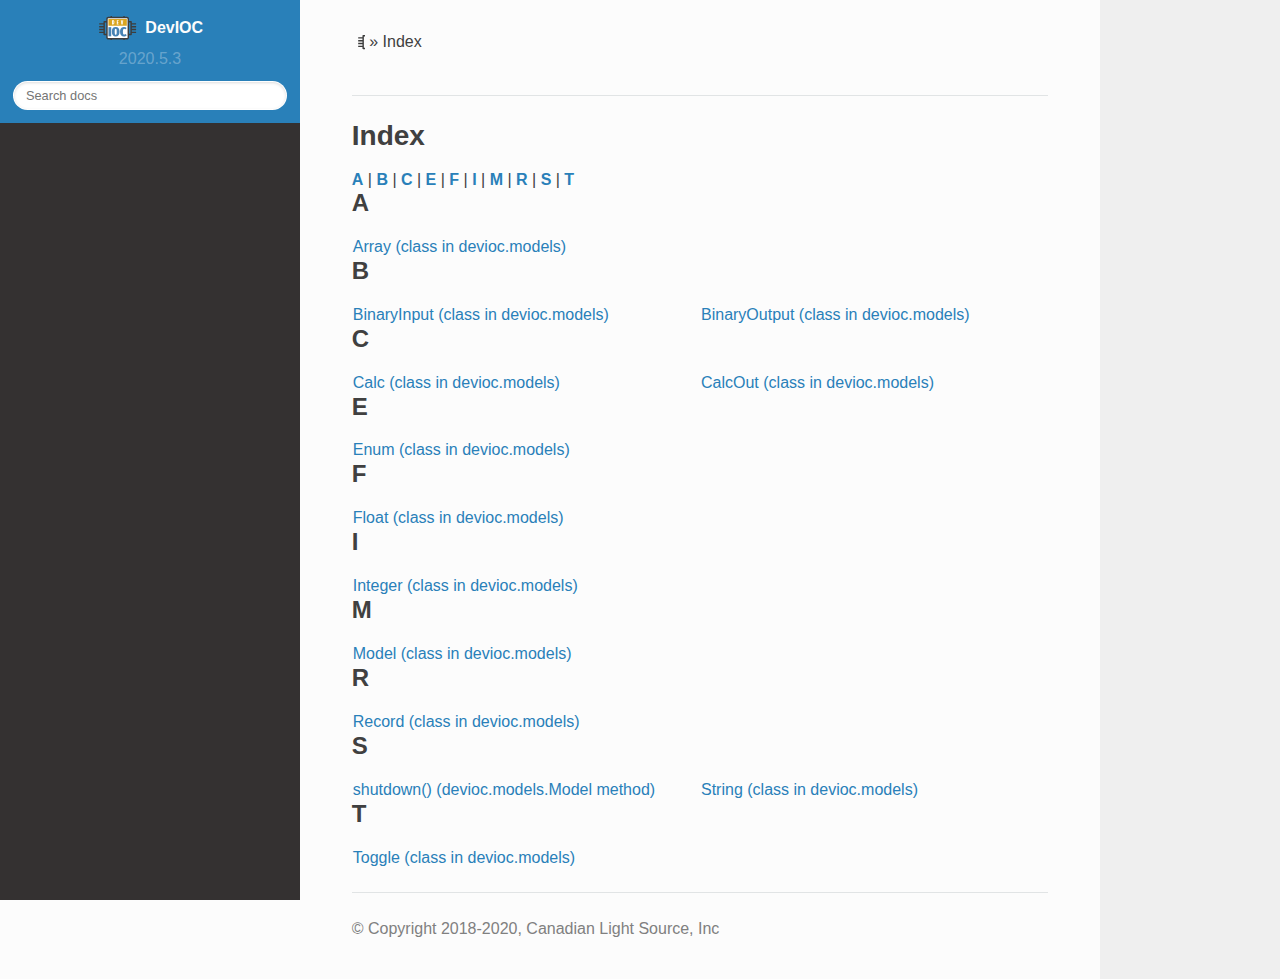
==== genindex.html @ 6c237ff5 "Rebuilt" ====
<!DOCTYPE html>
<html class="writer-html5" lang="en" >
<head>
  <meta charset="utf-8">
  
  <meta name="viewport" content="width=device-width, initial-scale=1.0">
  
  <title>Index &mdash; DevIOC 2020.5.3 documentation</title>
  

  
  <link rel="stylesheet" href="_static/styles.css" type="text/css" />
  <link rel="stylesheet" href="_static/pygments.css" type="text/css" />

  
  
  
  

  
  <!--[if lt IE 9]>
    <script src="_static/js/html5shiv.min.js"></script>
  <![endif]-->
  
    
      <script type="text/javascript" id="documentation_options" data-url_root="./" src="_static/documentation_options.js"></script>
        <script src="_static/jquery.js"></script>
        <script src="_static/underscore.js"></script>
        <script src="_static/doctools.js"></script>
        <script src="_static/language_data.js"></script>
    
    <script type="text/javascript" src="_static/js/theme.js"></script>

    
    <link rel="index" title="Index" href="#" />
    <link rel="search" title="Search" href="search.html" /> 
</head>

<body class="wy-body-for-nav">

   
  <div class="wy-grid-for-nav">
    
    <nav data-toggle="wy-nav-shift" class="wy-nav-side">
      <div class="wy-side-scroll">
        <div class="wy-side-nav-search" >
          

          
            <a href="index.html" class="icon icon-home" alt="Documentation Home"> DevIOC
          

          
          </a>

          
            
            
              <div class="version">
                2020.5.3
              </div>
            
          

          
<div role="search">
  <form id="rtd-search-form" class="wy-form" action="search.html" method="get">
    <input type="text" name="q" placeholder="Search docs" />
    <input type="hidden" name="check_keywords" value="yes" />
    <input type="hidden" name="area" value="default" />
  </form>
</div>

          
        </div>

        
        <div class="wy-menu wy-menu-vertical" data-spy="affix" role="navigation" aria-label="main navigation">
          
            
            
              
            
            
              <!-- Local TOC -->
              <div class="local-toc"></div>
            
          
        </div>
        
      </div>
    </nav>

    <section data-toggle="wy-nav-shift" class="wy-nav-content-wrap">

      
      <nav class="wy-nav-top" aria-label="top navigation">
        
          <i data-toggle="wy-nav-top" class="fa fa-bars"></i>
          <a href="index.html">DevIOC</a>
        
      </nav>


      <div class="wy-nav-content">
        
        <div class="rst-content">
        
          















<div role="navigation" aria-label="breadcrumbs navigation">

  <ul class="wy-breadcrumbs">
    
      <li><a href="index.html" class="icon icon-home"></a> &raquo;</li>
        
      <li>Index</li>
    
    
      <li class="wy-breadcrumbs-aside">
        
            
        
      </li>
    
  </ul>

  
  <hr/>
</div>
          <div role="main" class="document" itemscope="itemscope" itemtype="http://schema.org/Article">
           <div itemprop="articleBody">
            

<h1 id="index">Index</h1>

<div class="genindex-jumpbox">
 <a href="#A"><strong>A</strong></a>
 | <a href="#B"><strong>B</strong></a>
 | <a href="#C"><strong>C</strong></a>
 | <a href="#E"><strong>E</strong></a>
 | <a href="#F"><strong>F</strong></a>
 | <a href="#I"><strong>I</strong></a>
 | <a href="#M"><strong>M</strong></a>
 | <a href="#R"><strong>R</strong></a>
 | <a href="#S"><strong>S</strong></a>
 | <a href="#T"><strong>T</strong></a>
 
</div>
<h2 id="A">A</h2>
<table style="width: 100%" class="indextable genindextable"><tr>
  <td style="width: 33%; vertical-align: top;"><ul>
      <li><a href="index.html#devioc.models.Array">Array (class in devioc.models)</a>
</li>
  </ul></td>
</tr></table>

<h2 id="B">B</h2>
<table style="width: 100%" class="indextable genindextable"><tr>
  <td style="width: 33%; vertical-align: top;"><ul>
      <li><a href="index.html#devioc.models.BinaryInput">BinaryInput (class in devioc.models)</a>
</li>
  </ul></td>
  <td style="width: 33%; vertical-align: top;"><ul>
      <li><a href="index.html#devioc.models.BinaryOutput">BinaryOutput (class in devioc.models)</a>
</li>
  </ul></td>
</tr></table>

<h2 id="C">C</h2>
<table style="width: 100%" class="indextable genindextable"><tr>
  <td style="width: 33%; vertical-align: top;"><ul>
      <li><a href="index.html#devioc.models.Calc">Calc (class in devioc.models)</a>
</li>
  </ul></td>
  <td style="width: 33%; vertical-align: top;"><ul>
      <li><a href="index.html#devioc.models.CalcOut">CalcOut (class in devioc.models)</a>
</li>
  </ul></td>
</tr></table>

<h2 id="E">E</h2>
<table style="width: 100%" class="indextable genindextable"><tr>
  <td style="width: 33%; vertical-align: top;"><ul>
      <li><a href="index.html#devioc.models.Enum">Enum (class in devioc.models)</a>
</li>
  </ul></td>
</tr></table>

<h2 id="F">F</h2>
<table style="width: 100%" class="indextable genindextable"><tr>
  <td style="width: 33%; vertical-align: top;"><ul>
      <li><a href="index.html#devioc.models.Float">Float (class in devioc.models)</a>
</li>
  </ul></td>
</tr></table>

<h2 id="I">I</h2>
<table style="width: 100%" class="indextable genindextable"><tr>
  <td style="width: 33%; vertical-align: top;"><ul>
      <li><a href="index.html#devioc.models.Integer">Integer (class in devioc.models)</a>
</li>
  </ul></td>
</tr></table>

<h2 id="M">M</h2>
<table style="width: 100%" class="indextable genindextable"><tr>
  <td style="width: 33%; vertical-align: top;"><ul>
      <li><a href="index.html#devioc.models.Model">Model (class in devioc.models)</a>
</li>
  </ul></td>
</tr></table>

<h2 id="R">R</h2>
<table style="width: 100%" class="indextable genindextable"><tr>
  <td style="width: 33%; vertical-align: top;"><ul>
      <li><a href="index.html#devioc.models.Record">Record (class in devioc.models)</a>
</li>
  </ul></td>
</tr></table>

<h2 id="S">S</h2>
<table style="width: 100%" class="indextable genindextable"><tr>
  <td style="width: 33%; vertical-align: top;"><ul>
      <li><a href="index.html#devioc.models.Model.shutdown">shutdown() (devioc.models.Model method)</a>
</li>
  </ul></td>
  <td style="width: 33%; vertical-align: top;"><ul>
      <li><a href="index.html#devioc.models.String">String (class in devioc.models)</a>
</li>
  </ul></td>
</tr></table>

<h2 id="T">T</h2>
<table style="width: 100%" class="indextable genindextable"><tr>
  <td style="width: 33%; vertical-align: top;"><ul>
      <li><a href="index.html#devioc.models.Toggle">Toggle (class in devioc.models)</a>
</li>
  </ul></td>
</tr></table>



           </div>
           
          </div>
          <footer>
  

  <hr/>

  <div role="contentinfo">
    <p>
        
        &copy; Copyright 2018-2020, Canadian Light Source, Inc

    </p>
  </div> 

</footer>

        </div>
      </div>

    </section>

  </div>
  

  <script type="text/javascript">
      jQuery(function () {
          SphinxRtdTheme.Navigation.enable(true);
      });
  </script>

  
  
    
   

</body>
</html>
---- _static/styles.css ----
@import 'css/theme.css';  /* for RTD */



tt, code, kbd, pre, samp {
	font-family: "Fira Mono", Consolas, Menlo, Monaco, "Courier New", Courier, monospace;
	font-variant-ligatures: no-common-ligatures;
	text-rendering: optimizeSpeed;
}

pre {
    white-space: pre-wrap;
    word-wrap: break-word;
    padding: 1.5rem;
}

.rst-content pre, .rst-content kbd, .rst-content samp,
.rst-content tt, .rst-content tt, .rst-content code,
.rst-content pre.literal-block, .rst-content div[class^="highlight"] pre, .rst-content .linenodiv pre
{
	font-family: "Fira Mono", "Fira Code", Consolas, Menlo, Monaco, "Courier New", Courier, monospace;
}

.rst-content pre.literal-block, .rst-content div[class^="highlight"] pre, .rst-content .linenodiv pre {
	font-size: 14px;
    white-space: pre-wrap;
    word-wrap: break-word;
    padding: 1.5rem

}

.rst-content dl:not(.docutils) dt {
	border-top: solid 1px #6ab0de;
}

.rst-content dl:not(.docutils) tt.descclassname,
.rst-content dl:not(.docutils) code.descclassname {
	font-weight: 200;
}

.rst-content dl:not(.docutils) .property {
	font-variant: small-caps;
	color: gray;
    font-weight: 200;
}


.rst-content dl:not(.docutils) dl dt {
	border: none;
    background: transparent;
    padding: 0.25rem 0;
}

.rst-content dl:not(.docutils) dl:not(.field-list) > dt {
    border-bottom: 1px dotted rgba(0, 0, 0, 0.2);
}

dl.method > dd {
    margin: 0;
}

.rst-content dl p{
	margin-bottom: 0.25rem !important;
}

.wy-table-responsive table td, .wy-table-responsive table th {
	white-space: normal;
}

.wy-side-nav-search input[type="text"] {
    border-color: transparent;
}

.wy-nav-content {
    margin: initial;
}

a.icon-home, a.icon-home:hover {
    display: inline-block;
    padding: 4px 4px 4px 21px;
    background: transparent url(icon.svg) center left no-repeat;
    background-size: 3em;
    margin-top: 0.2em;
    margin-bottom: 1em;
    padding-left: 2.5em;
}


.fa-home::before, .icon-home::before {
    content: "";
    margin-right: 0.5rem;
}

.wy-nav-top a {
    margin: -2em;
    background: transparent url(icon.svg) center left no-repeat;
    background-size: 2em;
    padding: 4px 4px 4px 24px;
}

.rst-content dl:not(.docutils) dt {
	display: block;
	margin: 6px 0;
	font-size: inherit;
}

dl.field-list > dt, dl.class > dd > p.rubric, dl.method > dd > dl.simple > dt {
    font-style: italic;
    font-weight: 200;
    color: #777 !important;
    margin-top: 1rem !important;
    margin-bottom: 0 !important;
}
---- _static/pygments.css ----
pre { line-height: 125%; }
td.linenos pre { color: #000000; background-color: #f0f0f0; padding-left: 5px; padding-right: 5px; }
span.linenos { color: #000000; background-color: #f0f0f0; padding-left: 5px; padding-right: 5px; }
td.linenos pre.special { color: #000000; background-color: #ffffc0; padding-left: 5px; padding-right: 5px; }
span.linenos.special { color: #000000; background-color: #ffffc0; padding-left: 5px; padding-right: 5px; }
.highlight .hll { background-color: #ffffcc }
.highlight { background: #f8f8f8; }
.highlight .c { color: #408080; font-style: italic } /* Comment */
.highlight .err { border: 1px solid #FF0000 } /* Error */
.highlight .k { color: #008000; font-weight: bold } /* Keyword */
.highlight .o { color: #666666 } /* Operator */
.highlight .ch { color: #408080; font-style: italic } /* Comment.Hashbang */
.highlight .cm { color: #408080; font-style: italic } /* Comment.Multiline */
.highlight .cp { color: #BC7A00 } /* Comment.Preproc */
.highlight .cpf { color: #408080; font-style: italic } /* Comment.PreprocFile */
.highlight .c1 { color: #408080; font-style: italic } /* Comment.Single */
.highlight .cs { color: #408080; font-style: italic } /* Comment.Special */
.highlight .gd { color: #A00000 } /* Generic.Deleted */
.highlight .ge { font-style: italic } /* Generic.Emph */
.highlight .gr { color: #FF0000 } /* Generic.Error */
.highlight .gh { color: #000080; font-weight: bold } /* Generic.Heading */
.highlight .gi { color: #00A000 } /* Generic.Inserted */
.highlight .go { color: #888888 } /* Generic.Output */
.highlight .gp { color: #000080; font-weight: bold } /* Generic.Prompt */
.highlight .gs { font-weight: bold } /* Generic.Strong */
.highlight .gu { color: #800080; font-weight: bold } /* Generic.Subheading */
.highlight .gt { color: #0044DD } /* Generic.Traceback */
.highlight .kc { color: #008000; font-weight: bold } /* Keyword.Constant */
.highlight .kd { color: #008000; font-weight: bold } /* Keyword.Declaration */
.highlight .kn { color: #008000; font-weight: bold } /* Keyword.Namespace */
.highlight .kp { color: #008000 } /* Keyword.Pseudo */
.highlight .kr { color: #008000; font-weight: bold } /* Keyword.Reserved */
.highlight .kt { color: #B00040 } /* Keyword.Type */
.highlight .m { color: #666666 } /* Literal.Number */
.highlight .s { color: #BA2121 } /* Literal.String */
.highlight .na { color: #7D9029 } /* Name.Attribute */
.highlight .nb { color: #008000 } /* Name.Builtin */
.highlight .nc { color: #0000FF; font-weight: bold } /* Name.Class */
.highlight .no { color: #880000 } /* Name.Constant */
.highlight .nd { color: #AA22FF } /* Name.Decorator */
.highlight .ni { color: #999999; font-weight: bold } /* Name.Entity */
.highlight .ne { color: #D2413A; font-weight: bold } /* Name.Exception */
.highlight .nf { color: #0000FF } /* Name.Function */
.highlight .nl { color: #A0A000 } /* Name.Label */
.highlight .nn { color: #0000FF; font-weight: bold } /* Name.Namespace */
.highlight .nt { color: #008000; font-weight: bold } /* Name.Tag */
.highlight .nv { color: #19177C } /* Name.Variable */
.highlight .ow { color: #AA22FF; font-weight: bold } /* Operator.Word */
.highlight .w { color: #bbbbbb } /* Text.Whitespace */
.highlight .mb { color: #666666 } /* Literal.Number.Bin */
.highlight .mf { color: #666666 } /* Literal.Number.Float */
.highlight .mh { color: #666666 } /* Literal.Number.Hex */
.highlight .mi { color: #666666 } /* Literal.Number.Integer */
.highlight .mo { color: #666666 } /* Literal.Number.Oct */
.highlight .sa { color: #BA2121 } /* Literal.String.Affix */
.highlight .sb { color: #BA2121 } /* Literal.String.Backtick */
.highlight .sc { color: #BA2121 } /* Literal.String.Char */
.highlight .dl { color: #BA2121 } /* Literal.String.Delimiter */
.highlight .sd { color: #BA2121; font-style: italic } /* Literal.String.Doc */
.highlight .s2 { color: #BA2121 } /* Literal.String.Double */
.highlight .se { color: #BB6622; font-weight: bold } /* Literal.String.Escape */
.highlight .sh { color: #BA2121 } /* Literal.String.Heredoc */
.highlight .si { color: #BB6688; font-weight: bold } /* Literal.String.Interpol */
.highlight .sx { color: #008000 } /* Literal.String.Other */
.highlight .sr { color: #BB6688 } /* Literal.String.Regex */
.highlight .s1 { color: #BA2121 } /* Literal.String.Single */
.highlight .ss { color: #19177C } /* Literal.String.Symbol */
.highlight .bp { color: #008000 } /* Name.Builtin.Pseudo */
.highlight .fm { color: #0000FF } /* Name.Function.Magic */
.highlight .vc { color: #19177C } /* Name.Variable.Class */
.highlight .vg { color: #19177C } /* Name.Variable.Global */
.highlight .vi { color: #19177C } /* Name.Variable.Instance */
.highlight .vm { color: #19177C } /* Name.Variable.Magic */
.highlight .il { color: #666666 } /* Literal.Number.Integer.Long */
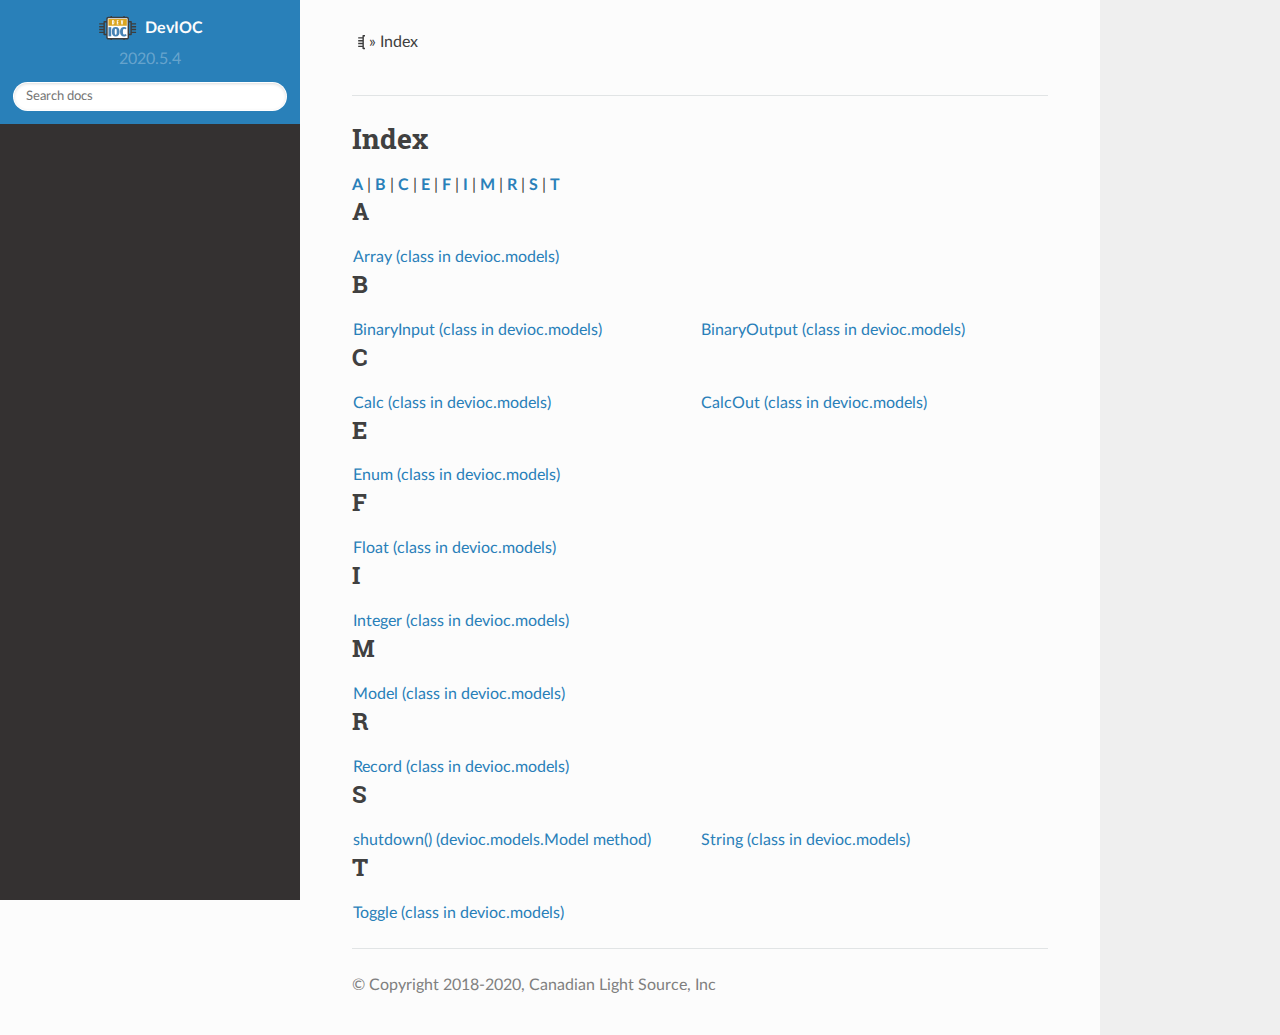
==== commit 19e3b5a4: "Rebuilt" ====
--- a/genindex.html
+++ b/genindex.html
@@ -7,7 +7,7 @@
   
   <meta name="viewport" content="width=device-width, initial-scale=1.0">
   
-  <title>Index &mdash; DevIOC 2020.5.3 documentation</title>
+  <title>Index &mdash; DevIOC 2020.5.4 documentation</title>
   
 
   
@@ -59,7 +59,7 @@
             
             
               <div class="version">
-                2020.5.3
+                2020.5.4
               </div>
             
           
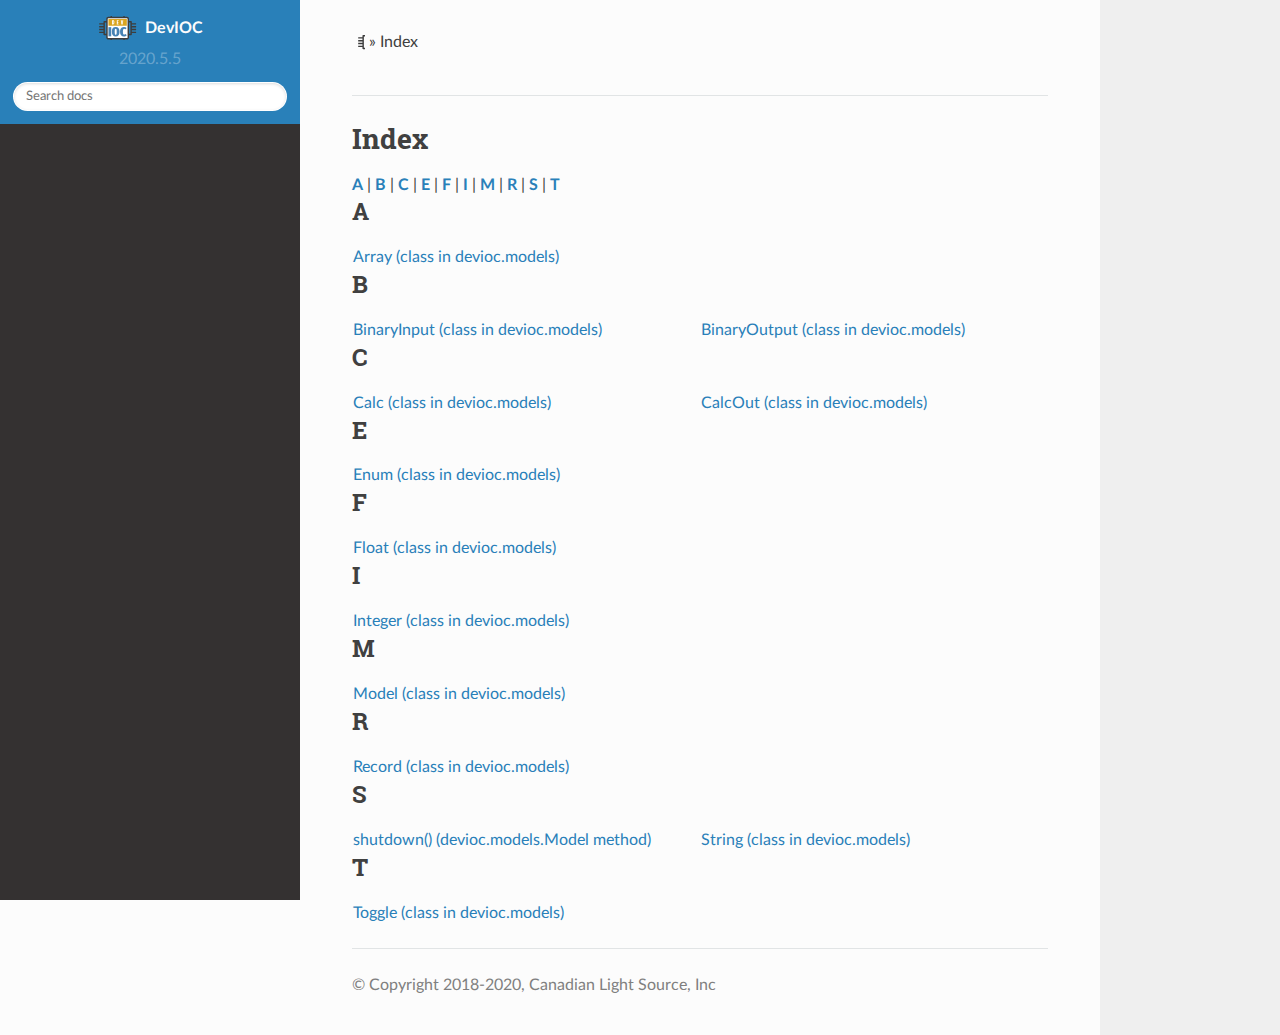
==== commit 35a8a1a7: "Rebuild" ====
--- a/genindex.html
+++ b/genindex.html
@@ -7,7 +7,7 @@
   
   <meta name="viewport" content="width=device-width, initial-scale=1.0">
   
-  <title>Index &mdash; DevIOC 2020.5.4 documentation</title>
+  <title>Index &mdash; DevIOC 2020.5.5 documentation</title>
   
 
   
@@ -59,7 +59,7 @@
             
             
               <div class="version">
-                2020.5.4
+                2020.5.5
               </div>
             
           
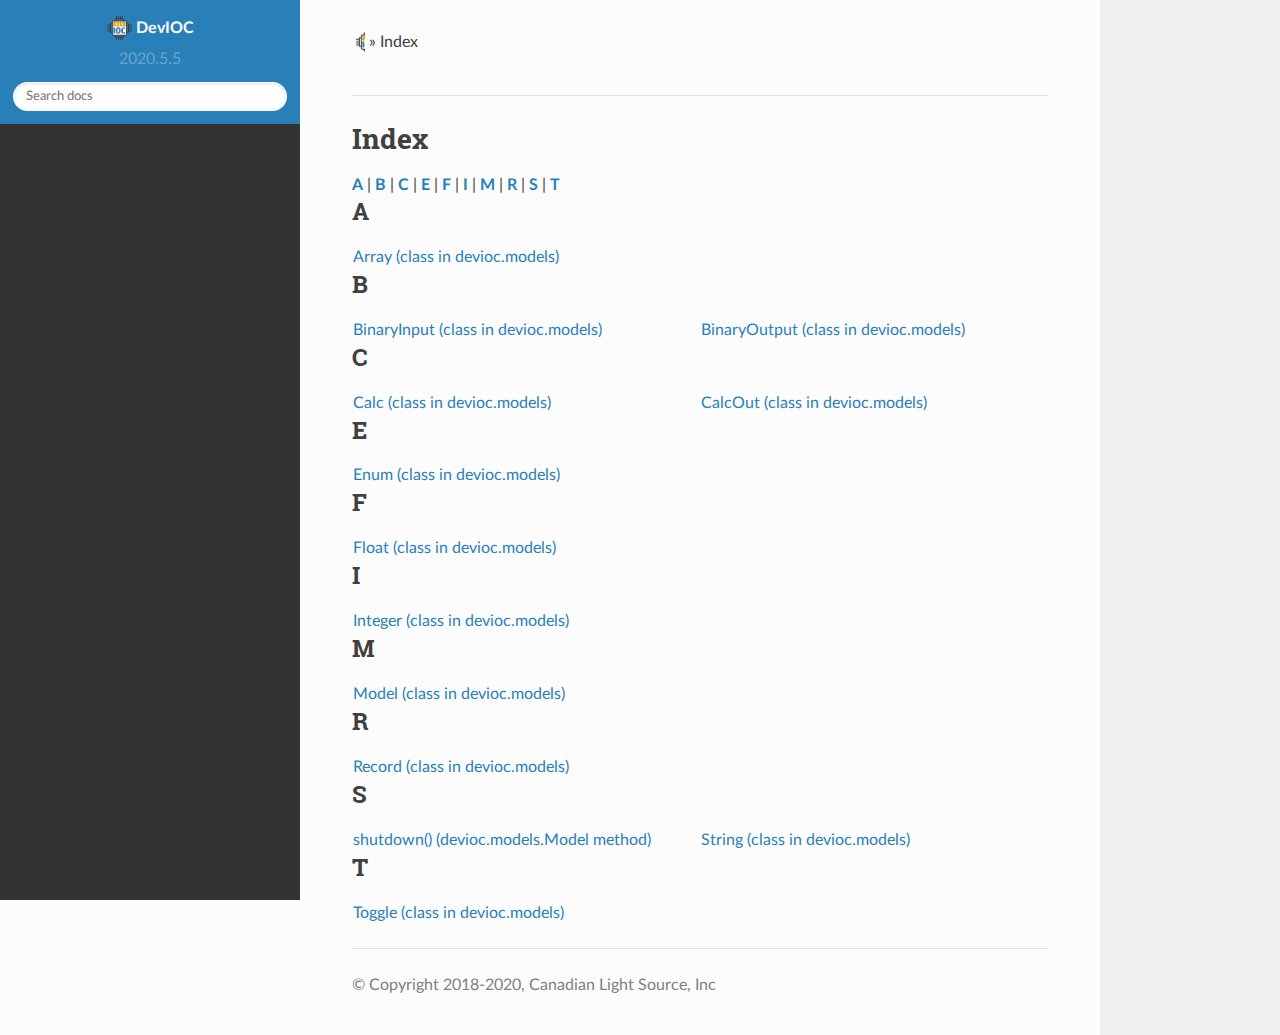
==== commit d7acaca6: "Rebuild" ====
--- a/genindex.html
+++ b/genindex.html
@@ -11,7 +11,7 @@
   
 
   
-  <link rel="stylesheet" href="_static/styles.css" type="text/css" />
+  <link rel="stylesheet" href="_static/css/styles.css" type="text/css" />
   <link rel="stylesheet" href="_static/pygments.css" type="text/css" />
 
   
--- a/_static/css/styles.css
+++ b/_static/css/styles.css
@@ -0,0 +1,129 @@
+@import 'theme.css';  /* for RTD */
+
+
+
+tt, code, kbd, pre, samp, code {
+	font-family: "Fira Mono", "Fira Code", Consolas, Menlo, Monaco, "Courier New", Courier, monospace !important;
+	font-variant-ligatures: no-common-ligatures;
+	text-rendering: optimizeSpeed;
+}
+
+pre {
+    white-space: pre-wrap;
+    word-wrap: break-word;
+    padding: 1.5rem;
+}
+
+.rst-content pre.literal-block, .rst-content div[class^="highlight"] pre, .rst-content .linenodiv pre {
+	font-size: 14px;
+    white-space: pre-wrap;
+    word-wrap: break-word;
+    padding: 1.5rem
+
+}
+
+.rst-content dl.class > dt {
+	border-top: solid 1px #6ab0de !important;
+    border-bottom: none !important;
+    width: 100%;
+}
+
+.rst-content dl.method > dt {
+    background: none !important;
+	border: none !important;
+    border-bottom: 1px dotted rgba(0, 0, 0, 0.3) !important;
+    padding-left: 0 !important;
+    width: 100%;
+}
+
+.rst-content dl:not(.docutils) tt.descclassname,
+.rst-content dl:not(.docutils) code.descclassname,
+.rst-content code.sig-prename.descclassname
+{
+	font-weight: 200 !important;
+}
+
+.rst-content dl:not(.docutils) .property {
+	font-variant: small-caps;
+	color: gray;
+    font-weight: 200;
+}
+
+
+.rst-content dl:not(.docutils) dl dt {
+	border: none;
+    background: transparent;
+    padding: 0.25rem 0;
+}
+
+dl.method > dd {
+    margin: 0;
+}
+
+.rst-content dl p{
+	margin-bottom: 0.25rem !important;
+}
+
+.wy-table-responsive table td, .wy-table-responsive table th {
+	white-space: normal;
+}
+
+.wy-side-nav-search input[type="text"] {
+    border-color: transparent;
+}
+
+.wy-nav-content {
+    margin: initial;
+}
+
+a.icon-home, a.icon-home:hover {
+    display: inline-block;
+    padding: 4px 4px 4px 21px;
+    background: transparent url(../icon.svg) center left no-repeat;
+    background-size: 2em;
+    margin-top: 0.2em;
+    margin-bottom: 1em;
+}
+
+
+.fa-home::before, .icon-home::before {
+    content: "";
+    margin-right: 0.5rem;
+}
+
+.wy-nav-top a {
+    margin: -2em;
+    background: transparent url(../icon.svg) center left no-repeat;
+    background-size: 2em;
+    padding: 4px 4px 4px 24px;
+}
+
+.rst-content dl:not(.docutils) dt {
+	display: block;
+	margin: 6px 0;
+	font-size: inherit;
+}
+
+dl.field-list > dt,
+dl.class > dd > p.rubric,
+dl.method > dd > dl.simple > dt {
+    font-style: italic;
+    font-weight: 200;
+    color: #777 !important;
+    margin-top: 1rem !important;
+    margin-bottom: 0 !important;
+    background: transparent;
+}
+
+dl.method dl.field-list,
+dl.class dl.field-list
+{
+    padding-top: 0.5rem;
+    display: block !important;
+}
+dl.method dl.field-list > dt,
+dl.class dl.field-list > dt
+{
+    margin: 0 !important;
+    padding: 0 !important;
+}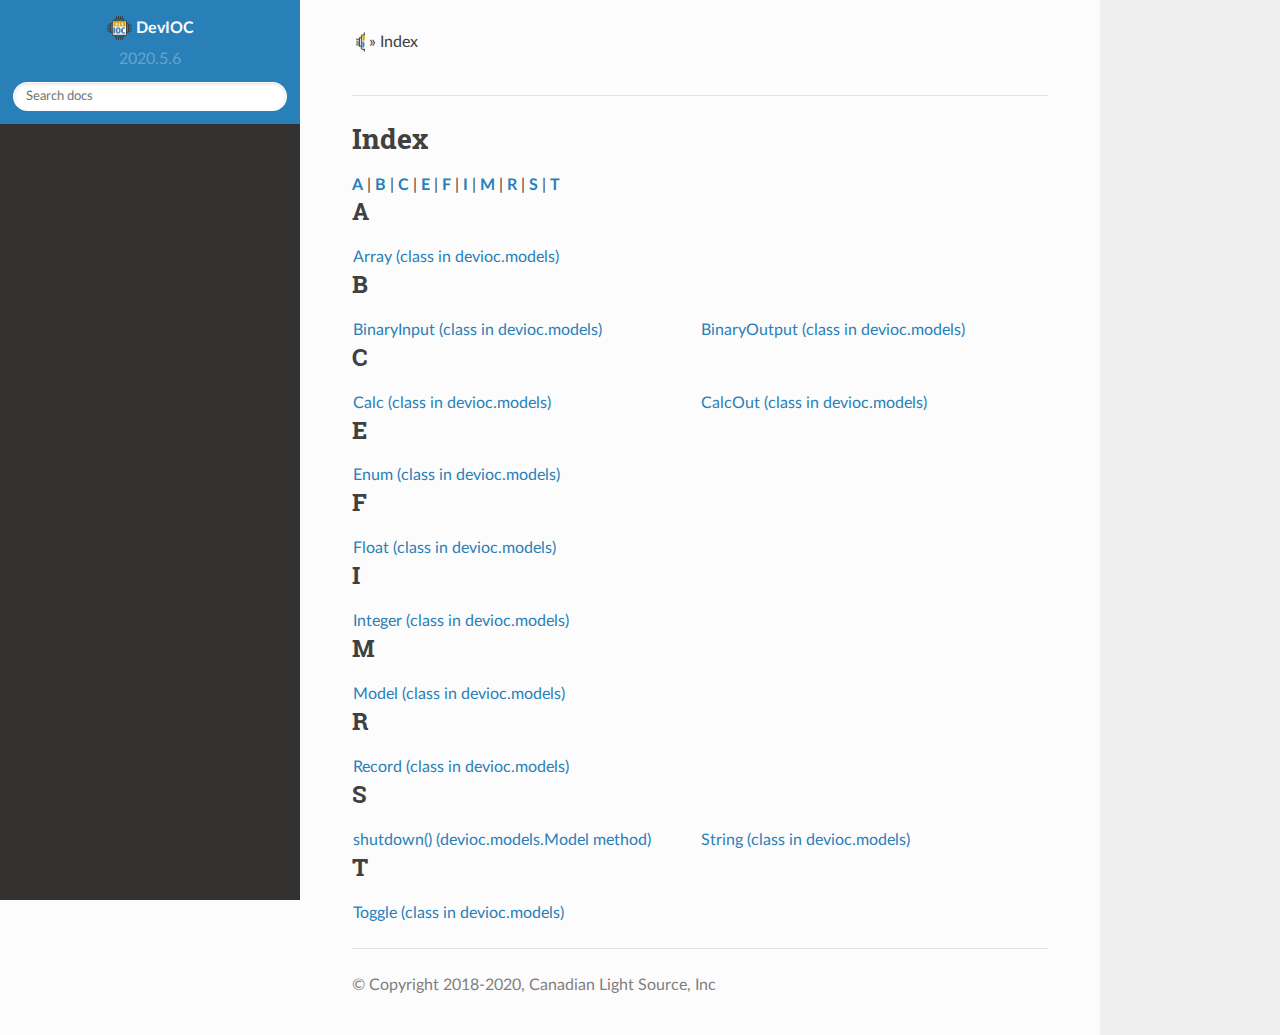
==== commit a42a2613: "Rebuild" ====
--- a/genindex.html
+++ b/genindex.html
@@ -7,7 +7,7 @@
   
   <meta name="viewport" content="width=device-width, initial-scale=1.0">
   
-  <title>Index &mdash; DevIOC 2020.5.5 documentation</title>
+  <title>Index &mdash; DevIOC 2020.5.6 documentation</title>
   
 
   
@@ -59,7 +59,7 @@
             
             
               <div class="version">
-                2020.5.5
+                2020.5.6
               </div>
             
           
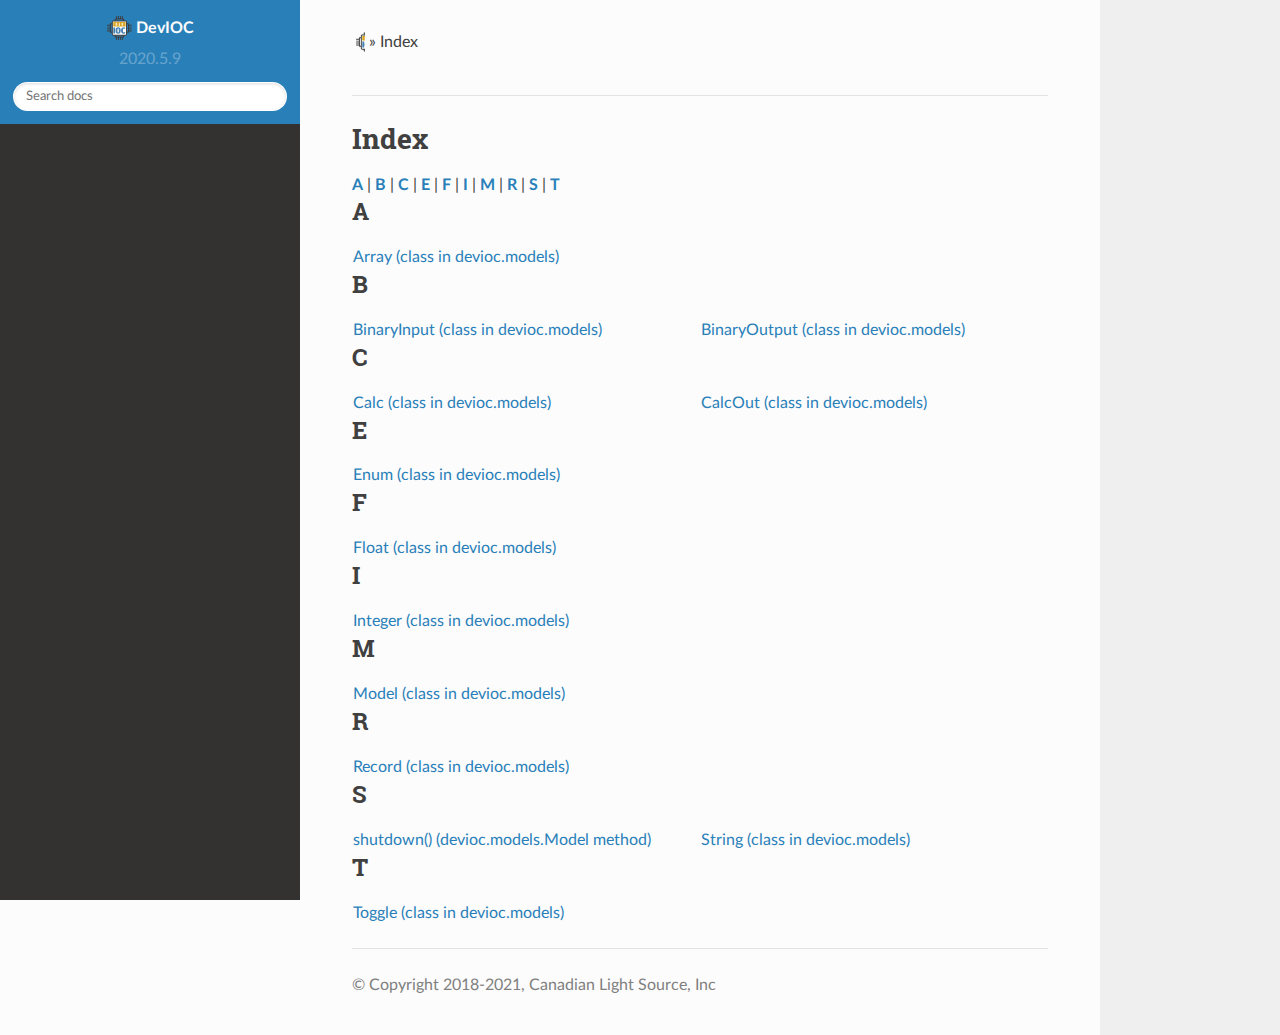
==== commit 8e966612: "Rebuild" ====
--- a/genindex.html
+++ b/genindex.html
@@ -7,7 +7,7 @@
   
   <meta name="viewport" content="width=device-width, initial-scale=1.0">
   
-  <title>Index &mdash; DevIOC 2020.5.6 documentation</title>
+  <title>Index &mdash; DevIOC 2020.5.9 documentation</title>
   
 
   
@@ -59,7 +59,7 @@
             
             
               <div class="version">
-                2020.5.6
+                2020.5.9
               </div>
             
           
@@ -268,7 +268,7 @@
   <div role="contentinfo">
     <p>
         
-        &copy; Copyright 2018-2020, Canadian Light Source, Inc
+        &copy; Copyright 2018-2021, Canadian Light Source, Inc
 
     </p>
   </div> 
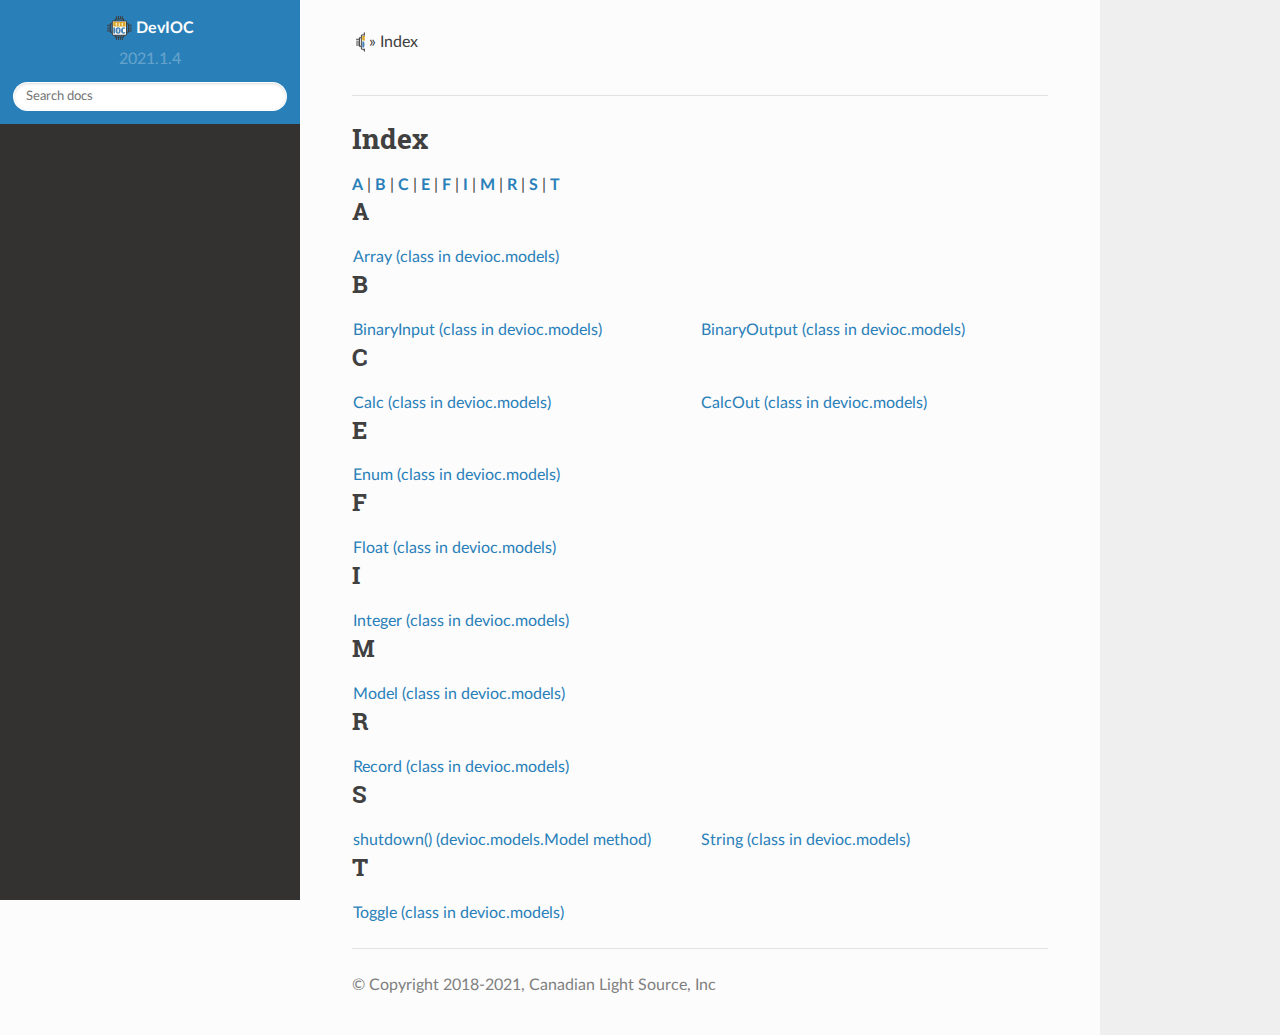
==== commit 39c105bd: "rebuild" ====
--- a/genindex.html
+++ b/genindex.html
@@ -7,7 +7,7 @@
   
   <meta name="viewport" content="width=device-width, initial-scale=1.0">
   
-  <title>Index &mdash; DevIOC 2020.5.9 documentation</title>
+  <title>Index &mdash; DevIOC 2021.1.4 documentation</title>
   
 
   
@@ -59,7 +59,7 @@
             
             
               <div class="version">
-                2020.5.9
+                2021.1.4
               </div>
             
           
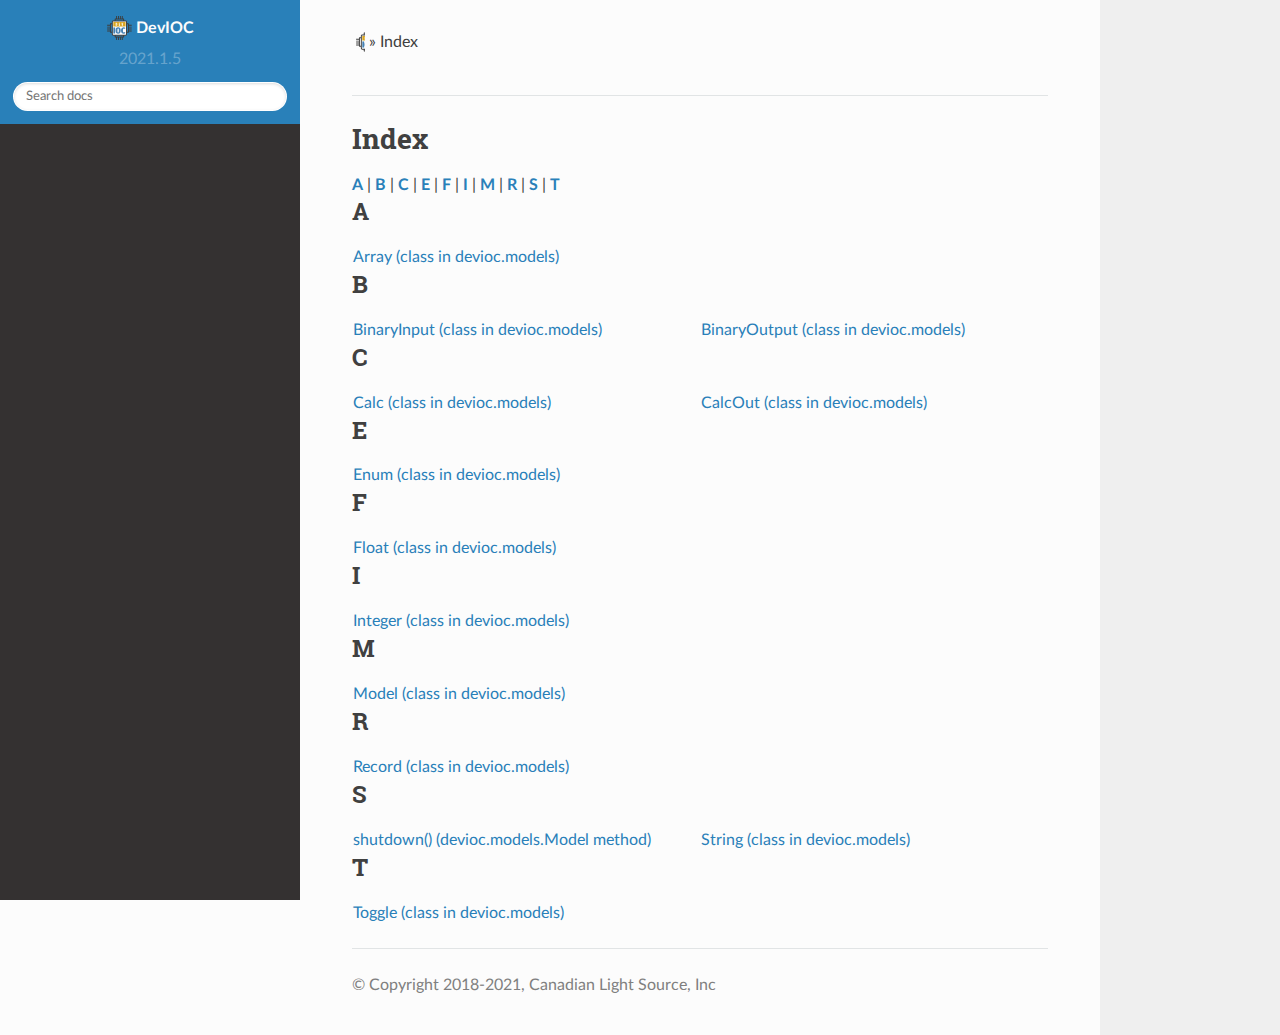
==== commit ddea21bb: "rebuild" ====
--- a/genindex.html
+++ b/genindex.html
@@ -7,7 +7,7 @@
   
   <meta name="viewport" content="width=device-width, initial-scale=1.0">
   
-  <title>Index &mdash; DevIOC 2021.1.4 documentation</title>
+  <title>Index &mdash; DevIOC 2021.1.5 documentation</title>
   
 
   
@@ -59,7 +59,7 @@
             
             
               <div class="version">
-                2021.1.4
+                2021.1.5
               </div>
             
           
